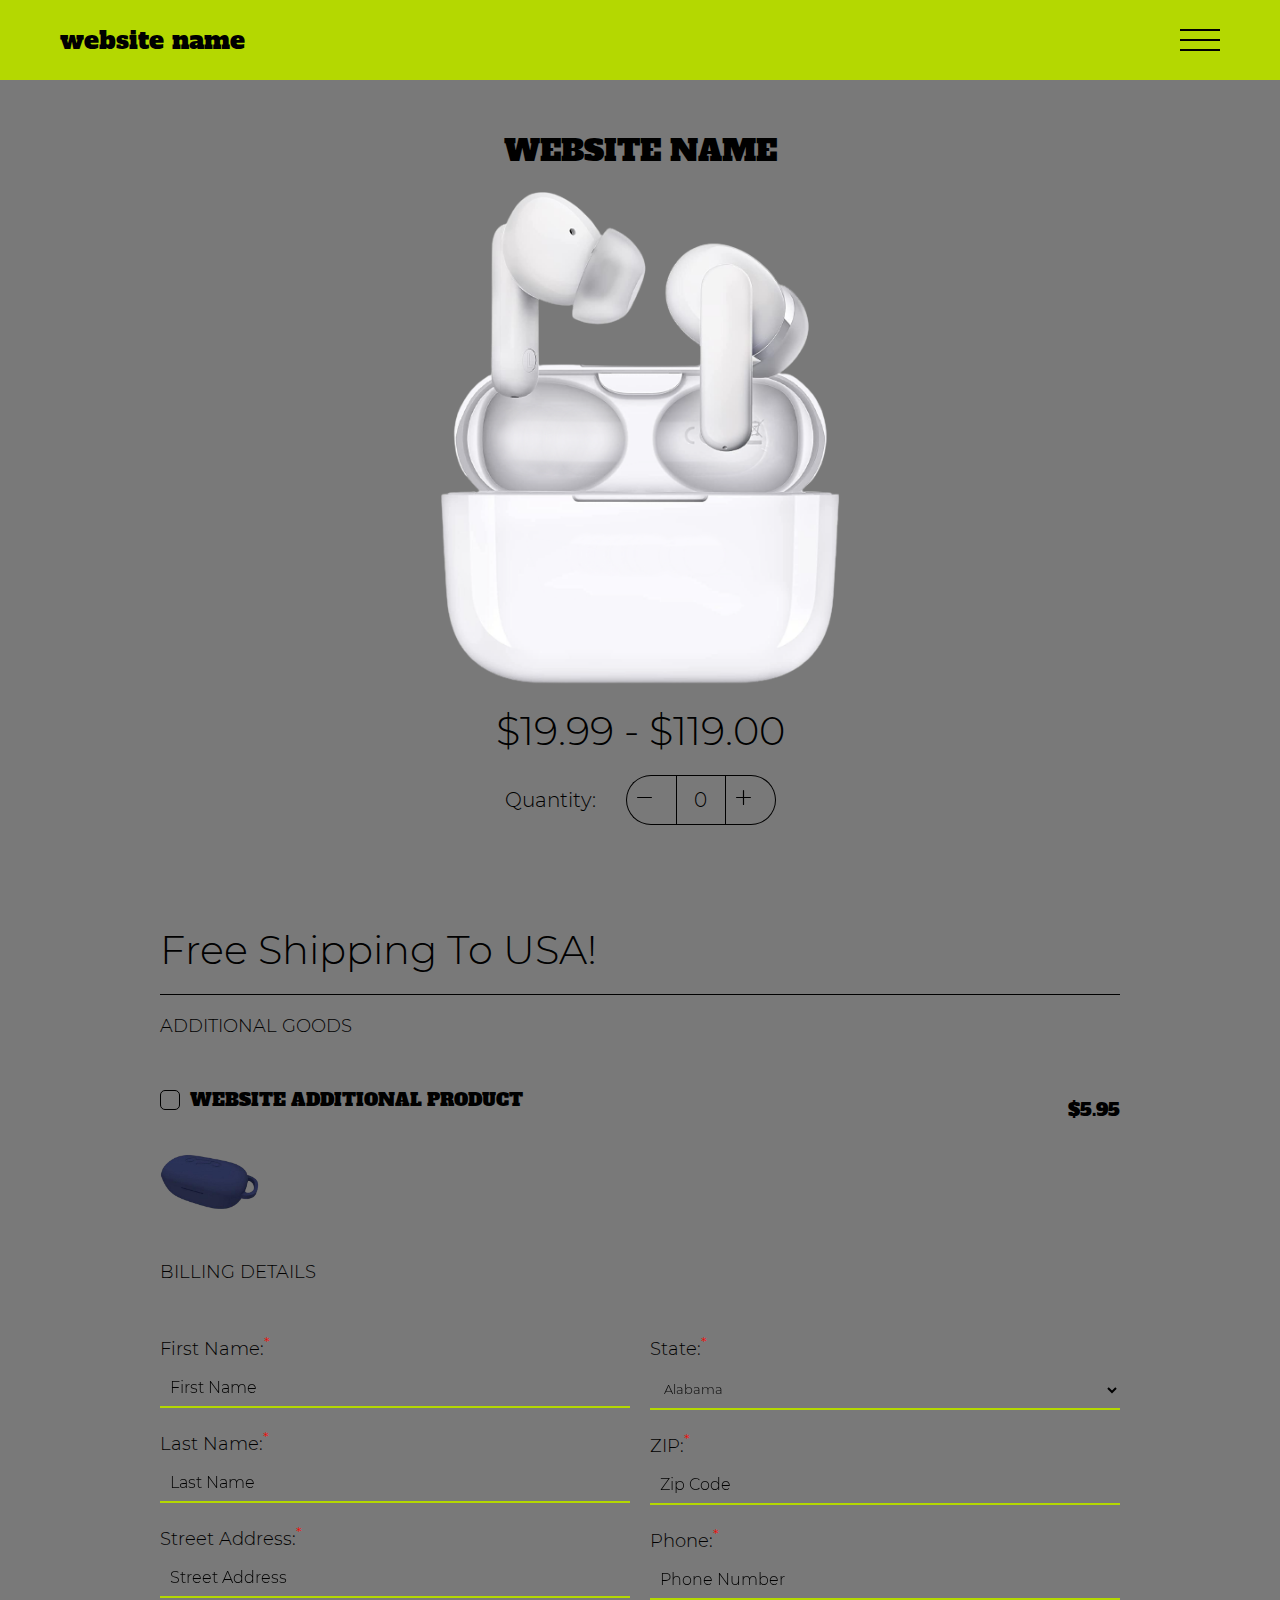
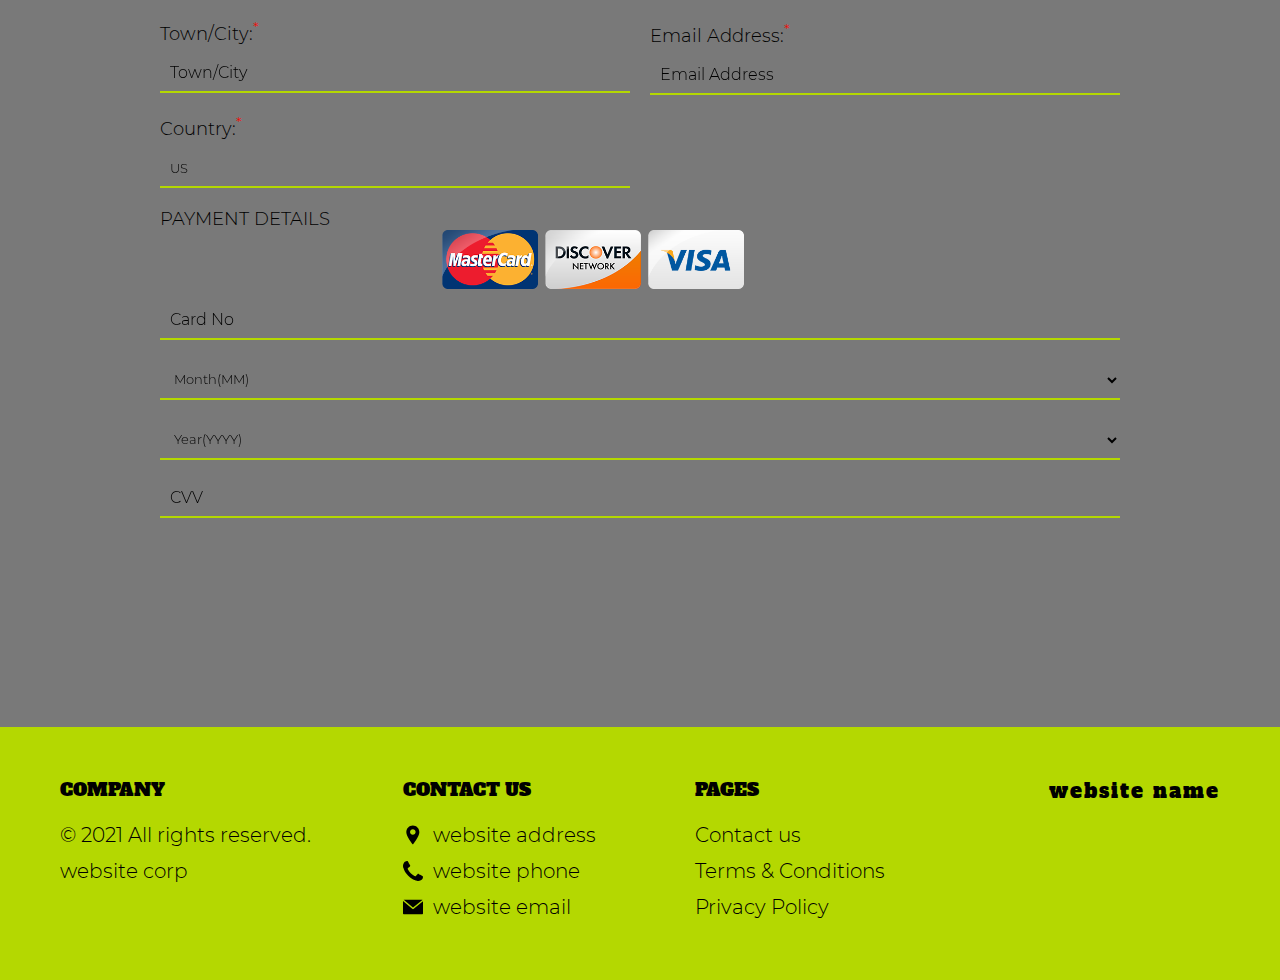
==== buy.html @ ce2f012c "+" ====
<!DOCTYPE html>
<html lang="en">
  <head>
    <meta charset="UTF-8" />
    <meta http-equiv="X-UA-Compatible" content="IE=edge" />
    <meta name="viewport" content="width=device-width, initial-scale=1.0" />
    <link rel="stylesheet" href="./css/style.css" />
    <title></title>
  </head>

  <body>
  
    <div class="main-wrapper">
      <div class="header__wrapper">
        <header class="header">
          <a href="./index.html" class="logo js_website-name"></a>
          <button class="menu__btn js_menu__btn">
            <span></span>
          </button>
          <div class="menu js_menu">
            <nav class="nav">
              <ul class="nav__list">
                <li class="nav__item">
                  <a href="./index.html" class="nav__link">Home</a>
                </li>
                <li class="nav__item">
                  <a href="./contact.html" class="nav__link">Contact us</a>
                </li>
                <li class="nav__item">
                  <a href="./terms.html" class="nav__link">Terms & Conditions</a>
                </li>
                <li class="nav__item">
                  <a href="./privacy.html" class="nav__link">Privacy Policy</a>
                </li>
              </ul>
            </nav>
          </div>
        </header>
      </div>
      <div class="text-section__wrapper buy__wrapper">
    
        <div class="container">
          <section class="buy">
            <h1 class="sub-title js_website-name"></h1>
            <div class="buy__flex">
              <img src="./img/img1.png" class="buy__img" />
              <div class="buy__text-block">
                <h2 class="buy__title">
                  <span style="display: inline-block" class="js_price"
                    >$19.99 - $119.00</span
                  >
                  <span
                    style="margin-bottom: 0"
                    class="buy__title buy__title--cross js_original"
                  ></span>
                </h2>
                <h2 class="buy__title buy__title-accent js_save"></h2>
                <div id="quantity" class="quantity">
                  <label class="quantity_label"
                    >Quantity:
                    <div class="quantity_label-box">
                      <div
                        class="
                          quantity_label-btn quantity_label-prev
                          js_quantity_prev
                        "
                      >
                        <svg
                          xmlns="http://www.w3.org/2000/svg"
                          xmlns:xlink="http://www.w3.org/1999/xlink"
                          x="0px"
                          y="0px"
                          viewBox="0 0 512 512"
                          style="enable-background: new 0 0 512 512"
                          xml:space="preserve"
                        >
                          <g>
                            <g>
                              <path
                                d="M492,236H20c-11.046,0-20,8.954-20,20c0,11.046,8.954,20,20,20h472c11.046,0,20-8.954,20-20S503.046,236,492,236z"
                              />
                            </g>
                          </g>
                        </svg>
                      </div>
                      <input
                        type="number"
                        min="0"
                        size="3"
                        maxlength="3"
                        class="quantity__input js_quantity"
                        value="0"
                        data-line-id="1"
                        max="10"
                      />
                      <div
                        class="
                          quantity_label-btn quantity_label-next
                          js_quantity_next
                        "
                      >
                        <svg
                          xmlns="http://www.w3.org/2000/svg"
                          xmlns:xlink="http://www.w3.org/1999/xlink"
                          x="0px"
                          y="0px"
                          viewBox="0 0 512 512"
                          style="enable-background: new 0 0 512 512"
                          xml:space="preserve"
                        >
                          <g>
                            <g>
                              <path
                                d="M492,236H276V20c0-11.046-8.954-20-20-20c-11.046,0-20,8.954-20,20v216H20c-11.046,0-20,8.954-20,20s8.954,20,20,20h216
			                                    v216c0,11.046,8.954,20,20,20s20-8.954,20-20V276h216c11.046,0,20-8.954,20-20C512,244.954,503.046,236,492,236z"
                              />
                            </g>
                          </g>
                        </svg>
                      </div>
                    </div>
                  </label>
                </div>
                <p class="error-message js_error-message">
                  Buy More and Save! Limited to 12 Only
                </p>
              </div>
            </div>
            <div class="main-form__wrapper">
              <div class="form__wrapper">
                <div class="form">
                  <h3 class="form__title">Free Shipping To USA!</h3>

                  <div>
                    <h3 class="form__subtitle">Additional goods</h3>
                    
                    <div class="case-block">
                      <div class="checkbox__label-wrap">
                        <div>
                          <input class="checkbox js_additional" type="checkbox" id="additional__checkbox" />
                          <label class="checkbox__label" for="additional__checkbox"><span class="bold js_website-add"></span></label>
                        </div>
                        <div class="label-block">
                          <span class="bold">$5.95</span>
                        </div>
                      </div>
                      <img src="./img/case.png" alt="silicone case" class="silicone_case_img" />
                    </div>


                  </div>
                </div>
              </div>

              <form class="order-form" id="order_form">
                <h3 class="form__subtitle">Billing Details</h3>
                <div class="fl-form">
                  <div class="form_group-flex">
                    <div class="form-group_block">
                      <div class="form-group">
                        <label>
                          <span>First Name:<sup>*</sup></span>
                          <input
                            type="text"
                            class="form-control"
                            name="firstName"
                            placeholder="First Name"
                            value=""
                          />
                        </label>
                      </div>

                      <div class="form-group">
                        <label>
                          <span>Last Name:<sup>*</sup></span>
                          <input
                            type="text"
                            class="form-control"
                            name="lastName"
                            placeholder="Last Name"
                            value=""
                          />
                        </label>
                      </div>

                      <div class="form-group">
                        <label
                          ><span>Street Address:<sup>*</sup></span>
                          <input
                            type="text"
                            class="form-control"
                            name="shippingAddress1"
                            placeholder="Street Address"
                            value=""
                          />
                        </label>
                      </div>
                      <div class="form-group">
                        <label
                          ><span>Town/City:<sup>*</sup></span>
                          <input
                            type="text"
                            class="form-control"
                            name="shippingCity"
                            placeholder="Town/City"
                            value=""
                          />
                        </label>
                      </div>
                      <div class="form-group">
                        <label
                          ><span>Country:<sup>*</sup></span>
                          <input
                            type="text"
                            class="form-control"
                            name="shippingCountry"
                            placeholder="Country"
                            value="US"
                            readonly
                          />
                        </label>
                      </div>
                    </div>
                    <div class="form-group_block">
                      <div class="form-group">
                        <label
                          ><span>State:<sup>*</sup></span></label
                        >

                        <select
                          name="shippingState"
                          id="shipping_state"
                          class="form-control"
                          autocomplete="address-level1"
                          data-placeholder="State / Province"
                          data-input-classes=""
                          placeholder="State / Province"
                          tabindex="-1"
                          aria-hidden="true"
                        >
                          <option value="AL">Alabama</option>
                          <option value="AK">Alaska</option>
                          <option value="AZ">Arizona</option>
                          <option value="AR">Arkansas</option>
                          <option value="CA">California</option>
                          <option value="CO">Colorado</option>
                          <option value="CT">Connecticut</option>
                          <option value="DE">Delaware</option>
                          <option value="DC">District Of Columbia</option>
                          <option value="FL">Florida</option>
                          <option value="GA">Georgia</option>
                          <option value="HI">Hawaii</option>
                          <option value="ID">Idaho</option>
                          <option value="IL">Illinois</option>
                          <option value="IN">Indiana</option>
                          <option value="IA">Iowa</option>
                          <option value="KS">Kansas</option>
                          <option value="KY">Kentucky</option>
                          <option value="LA">Louisiana</option>
                          <option value="ME">Maine</option>
                          <option value="MD">Maryland</option>
                          <option value="MA">Massachusetts</option>
                          <option value="MI">Michigan</option>
                          <option value="MN">Minnesota</option>
                          <option value="MS">Mississippi</option>
                          <option value="MO">Missouri</option>
                          <option value="MT">Montana</option>
                          <option value="NE">Nebraska</option>
                          <option value="NV">Nevada</option>
                          <option value="NH">New Hampshire</option>
                          <option value="NJ">New Jersey</option>
                          <option value="NM">New Mexico</option>
                          <option value="NY">New York</option>
                          <option value="NC">North Carolina</option>
                          <option value="ND">North Dakota</option>
                          <option value="OH">Ohio</option>
                          <option value="OK">Oklahoma</option>
                          <option value="OR">Oregon</option>
                          <option value="PA">Pennsylvania</option>
                          <option value="RI">Rhode Island</option>
                          <option value="SC">South Carolina</option>
                          <option value="SD">South Dakota</option>
                          <option value="TN">Tennessee</option>
                          <option value="TX">Texas</option>
                          <option value="UT">Utah</option>
                          <option value="VT">Vermont</option>
                          <option value="VA">Virginia</option>
                          <option value="WA">Washington</option>
                          <option value="WV">West Virginia</option>
                          <option value="WI">Wisconsin</option>
                          <option value="WY">Wyoming</option>
                        </select>
                      </div>
                      <div class="form-group">
                        <label
                          ><span>ZIP:<sup>*</sup></span>
                          <input
                            type="text"
                            class="form-control"
                            name="shippingZip"
                            placeholder="Zip Code"
                            maxlength="5"
                            onkeyup="javascript:this.value=this.value.replace(/[^0-9]/g,'');"
                            value=""
                          />
                        </label>
                      </div>
                      <div class="form-group">
                        <label
                          ><span>Phone:<sup>*</sup></span>
                          <input
                            type="tel"
                            class="form-control"
                            name="phone"
                            placeholder="Phone Number"
                            data-min-length="10"
                            data-max-length="15"
                            onkeyup="javascript:this.value=this.value.replace(/[^0-9]/g,'');"
                            maxlength="10"
                            value=""
                          />
                        </label>
                      </div>
                      <div class="form-group">
                        <label
                          ><span>Email Address:<sup>*</sup></span>
                          <input
                            type="email"
                            class="form-control"
                            name="email"
                            placeholder="Email Address"
                            value=""
                          />
                        </label>
                      </div>
                    </div>
                  </div>
                  <div class="payment">
                    <div class="payment-header">
                      <label>
                        <span for="radio1"></span>
                        <span class="form__subtitle">Payment Details</span>
                      </label>
                      <div class="img">
                        <img src="./img/mastercard.png" />
                        <img src="./img/discover.png" />
                        <img src="./img/visa.png" />
                      </div>
                    </div>
                    <div class="payment-form">
                      <div class="form-group_block">
                        <div class="form-group">
                          <input
                            type="tel"
                            class="form-control"
                            name="cc_no"
                            maxlength="16"
                            onkeyup="javascript:this.value=this.value.replace(/[^0-9]/g,'');"
                            value=""
                            placeholder="Card No"
                          />
                        </div>

                        <div class="form-group">
                          <select
                            class="form-control"
                            name="cc_month"
                            maxlength="2"
                            placeholder="Month(MM)"
                          >
                            <option value="" selected="selected">
                              Month(MM)
                            </option>
                            <option value="1">01</option>
                            <option value="2">02</option>
                            <option value="3">03</option>
                            <option value="4">04</option>
                            <option value="5">05</option>
                            <option value="6">06</option>
                            <option value="7">07</option>
                            <option value="8">08</option>
                            <option value="9">09</option>
                            <option value="10">10</option>
                            <option value="11">11</option>
                            <option value="12">12</option>
                          </select>
                        </div>
                      </div>
                      <div class="form-group_block">
                        <div class="form-group">
                          <select
                            class="form-control"
                            name="cc_year"
                            maxlength="4"
                            placeholder="Year(YYYY)"
                          >
                            <option value="" selected="selected">
                              Year(YYYY)
                            </option>
                            <option value="2021">2021</option>
                            <option value="2022">2022</option>
                            <option value="2023">2023</option>
                            <option value="2024">2024</option>
                            <option value="2025">2025</option>
                            <option value="2026">2026</option>
                            <option value="2027">2027</option>
                            <option value="2028">2028</option>
                            <option value="2029">2029</option>
                            <option value="2030">2030</option>
                            <option value="2031">2031</option>
                          </select>
                        </div>

                        <div class="form-group">
                          <input
                            type="tel"
                            class="form-control"
                            name="CVV"
                            maxlength="3"
                            onkeyup="javascript:this.value=this.value.replace(/[^0-9]/g,'');"
                            placeholder="CVV"
                            value=""
                          />
                        </div>
                      </div>
                    </div>
                  </div>
                </div>
                <div class="form-btn js_form-btn">
                  <div class="form__title-box js_form__title-box">
                    <p class="bold">Item</p>
                    <p class="bold">Amount</p>
                  </div>
                  <div class="label-block total js_total">
                    <span id="chosen" class="bold"> 
                      <span class="js_bottom-quantity"></span>
                      <span class="js_website-name"></span>
                  </span>
                    <span id="chosen_price" class="bold">$0.00</span>
                  </div>
                  <div id="silicone_case" class="form-pd">
                    <div class="label-block">
                      <span class="bold js_website-add"></span>
                      <span class="bold">$5.95</span>
                    </div>
                  </div>
                  <div id="total_block" class="form-pd js_total_1">
                    <div class="label-block label-block-fl">
                      <span class="bold"> Total</span>
                      <span id="total_1" class="bold">$0.00</span>
                    </div>
                  </div>
                  <br />
                  <br />
                  <div class="bottom-bottom-block js_bottom-bottom-block">
                    <div id="terms">
                      <input class="checkbox" type="checkbox" name="terms_text" id="terms_text" />
                      <label for="terms_text" style="display: inline" class="checkbox__label">
                        <div class="rules">
                          By placing an order with us, you agree to our full
                          <a class="link" href="./terms.html">Terms And Conditions</a>
                          &
                          <a class="link" href="./policy.html">Privacy Policy</a>, which explain that you will be
                          charged
                          <span id="terms_price">$0.00</span><span id="express_terms">
                            + $5.95 <span class="js_website-add"></span>
                          </span>
                          = <span id="total_2"> $0.00 </span><span id="handling">
                            (No Shipping and handling costs)</span>. To cancel your order, please call our Customer
                          Service toll free number at <a href="" class="link js_website-phone"></a> or email us
                          at
                          <a href="" class="link js_website-email"></a>
                          You will see a charge from <span class="js_website-desc"></span> on
                          your bank statement. Our Customer Service department
                          reserves the right to offer promo codes for varied
                          price points.
                        </div>
                      </label>
                    </div>
                    <br />
                    <button
                      type="submit"
                      id="place_order"
                      class="btn hero__link form__btn"
                    >Place order</button>
                  </div>
                </div>
              </form>
            </div>
          </section>
        </div>
      </div>
    <div class="footer__wrapper">
      <div class="container">
        <footer class="footer">
          <ul class="footer__list">
            <li class="footer__item">
              <ul class="footer__sublist">
                <li class="footer__subitem">
                  <h4 class="footer__title">Company</h4>
                </li>
                <li class="footer__subitem">
                  <p class="text footer__text">
                    © 2021 All rights reserved.
                  </p>
                </li>
                <li class="footer__subitem">
                  <p class="text footer__text js_website-corp"></p>
                </li>
              </ul>
            </li>
            <li class="footer__item">
              <ul class="footer__sublist">
                <li class="footer__subitem">
                  <h4 class="footer__title">Contact us</h4>
                </li>
                <li class="footer__subitem footer__icon-box">
                  
                    <img
                      src="./img/placeholder.svg"
                      alt=""
                      class="footer__icon"
                    />
                    <span class="text footer__text js_website-address"></span>
                </li>
                <li class="footer__subitem footer__icon-box">
                  
                    <img
                      src="./img/telephone.svg"
                      alt=""
                      class="footer__icon"
                    />
                    <a
                    href=""
                    class="text footer__link js_website-phone"></a>
                </li>
                <li class="footer__subitem footer__icon-box">
                  
                    <img src="./img/email.svg" alt="" class="footer__icon" />
                    <a href="" class="text footer__link js_website-email"
                  ></a>
                </li>
              </ul>
            </li>
            <li class="footer__item">
              <ul class="footer__sublist">
                <li class="footer__subitem">
                  <h4 class="footer__title">Pages</h4>
                </li>
                <li class="footer__subitem footer__icon-box">
                  <a href="./contact.html" class="text footer__link">Contact us</a>
                </li>
                <li class="footer__subitem footer__icon-box">
                    <a href="./terms.html" class="text footer__link">Terms & Conditions</a>
                </li>
                <li class="footer__subitem footer__icon-box">
                  <a href="./privacy.html" class="text footer__link">Privacy Policy</a>
                </li>
              </ul>
            </li>
          </ul>
          <a href="./index.html" class="footer__logo-link js_website-name"></a>
        </footer>
      </div>
    </div>
  </div>

    <script src="./js/form.js"></script>
    <script src="./js/menu.js"></script>
    <script src="./js/website-data.js"></script>
  </body>
</html>
---- css/style.css ----
@import './fonts.css';
@import './vars.css';
@import './utils.css';
@import './header.css';
@import './footer.css';
@import './hero.css';
@import './about.css';
@import './info.css';
@import './contact.css';
@import './text-section.css';
@import './buy.css';
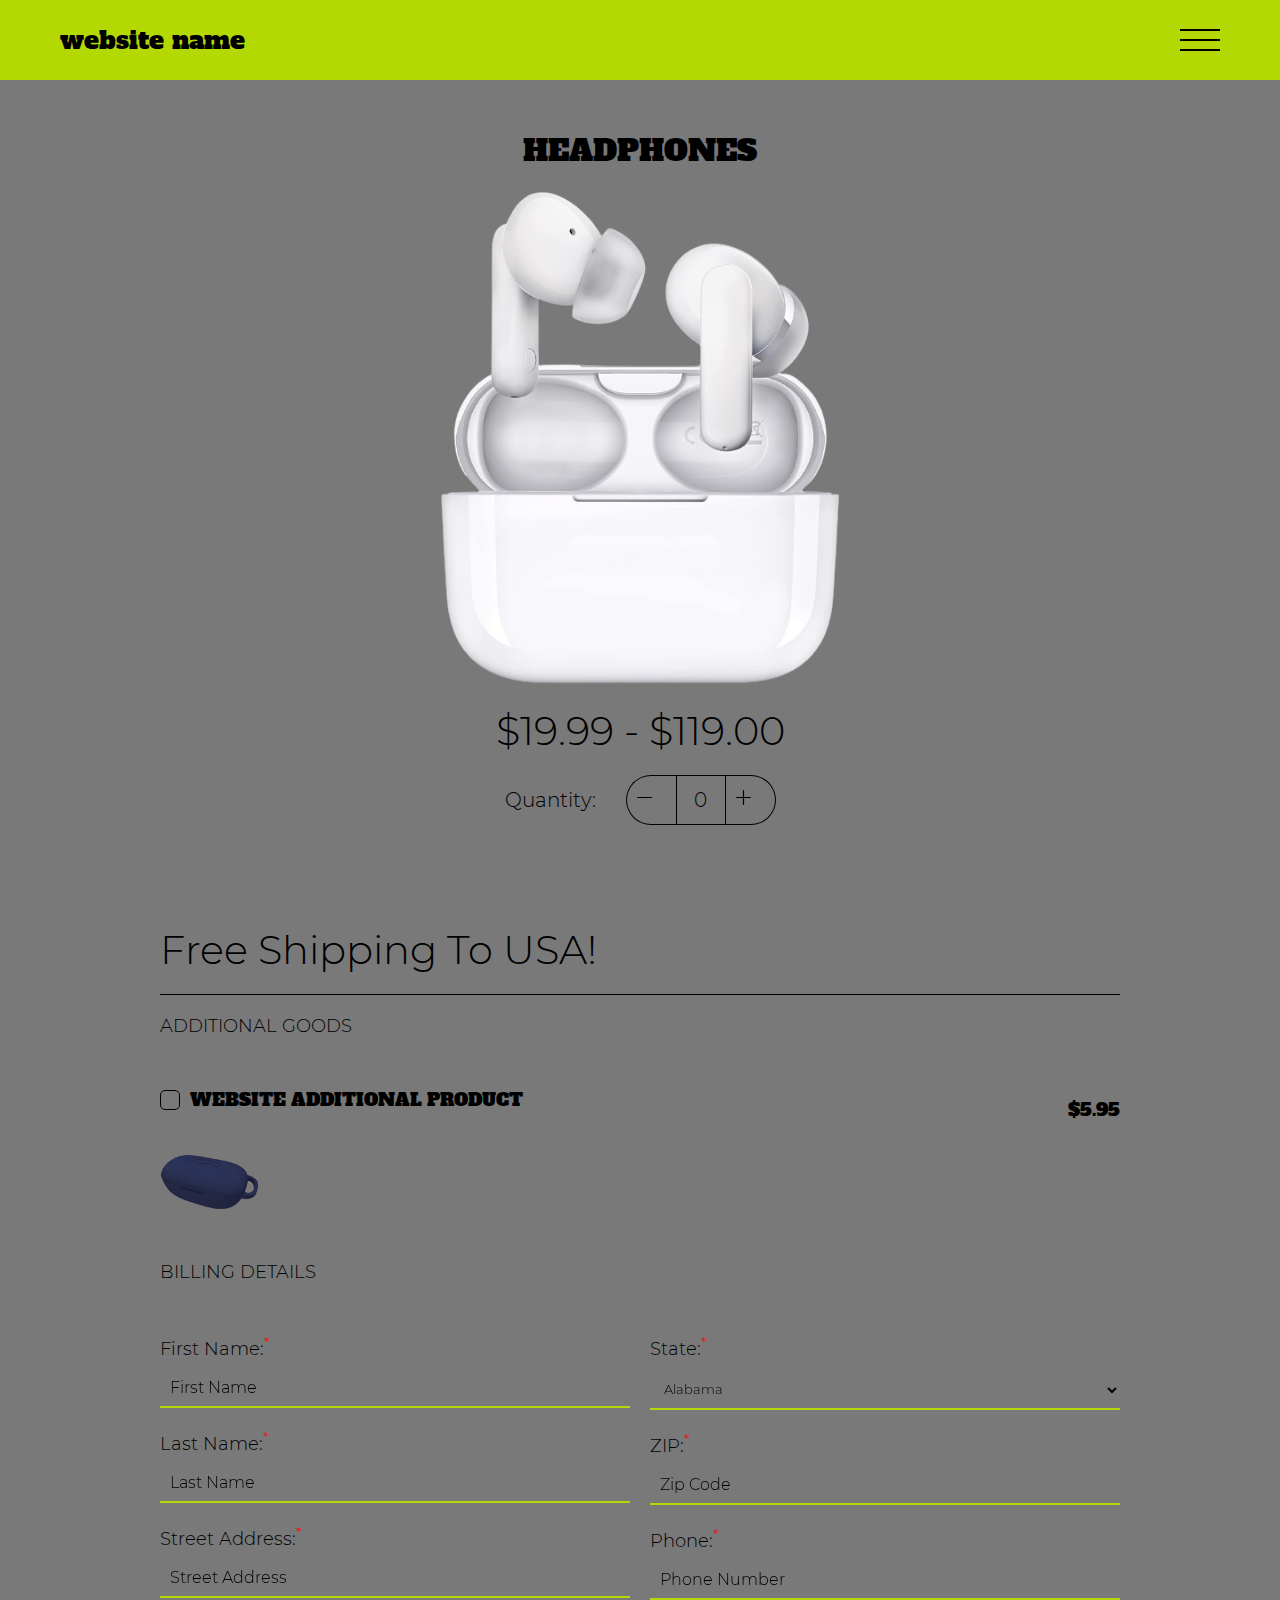
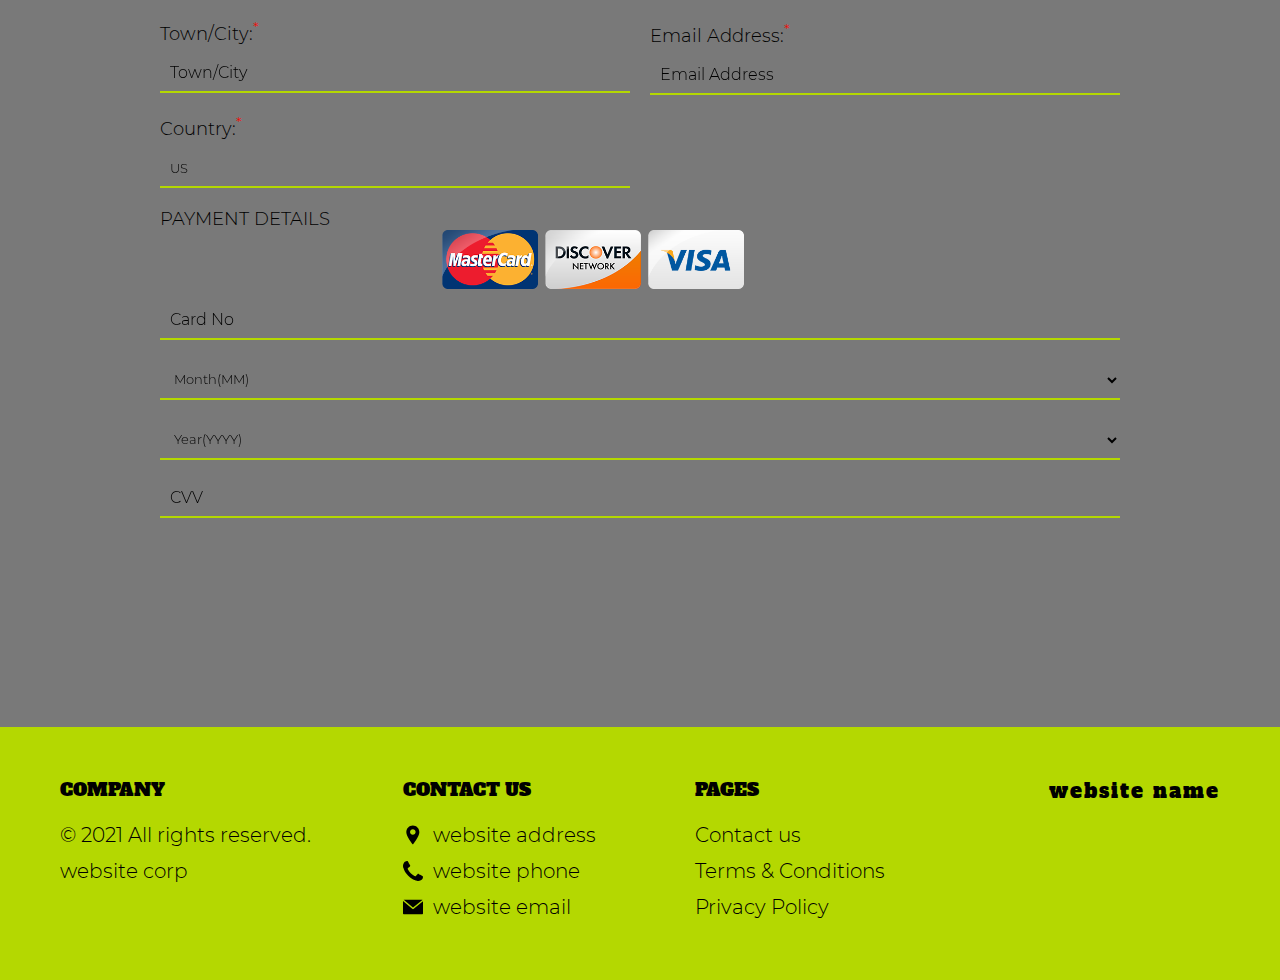
==== commit 0eb5397a: "+" ====
--- a/buy.html
+++ b/buy.html
@@ -41,7 +41,7 @@
     
         <div class="container">
           <section class="buy">
-            <h1 class="sub-title js_website-name"></h1>
+            <h1 class="sub-title">Headphones</h1>
             <div class="buy__flex">
               <img src="./img/img1.png" class="buy__img" />
               <div class="buy__text-block">
@@ -49,12 +49,7 @@
                   <span style="display: inline-block" class="js_price"
                     >$19.99 - $119.00</span
                   >
-                  <span
-                    style="margin-bottom: 0"
-                    class="buy__title buy__title--cross js_original"
-                  ></span>
                 </h2>
-                <h2 class="buy__title buy__title-accent js_save"></h2>
                 <div id="quantity" class="quantity">
                   <label class="quantity_label"
                     >Quantity:
@@ -434,7 +429,7 @@
                   <div class="label-block total js_total">
                     <span id="chosen" class="bold"> 
                       <span class="js_bottom-quantity"></span>
-                      <span class="js_website-name"></span>
+                      Headphones
                   </span>
                     <span id="chosen_price" class="bold">$0.00</span>
                   </div>
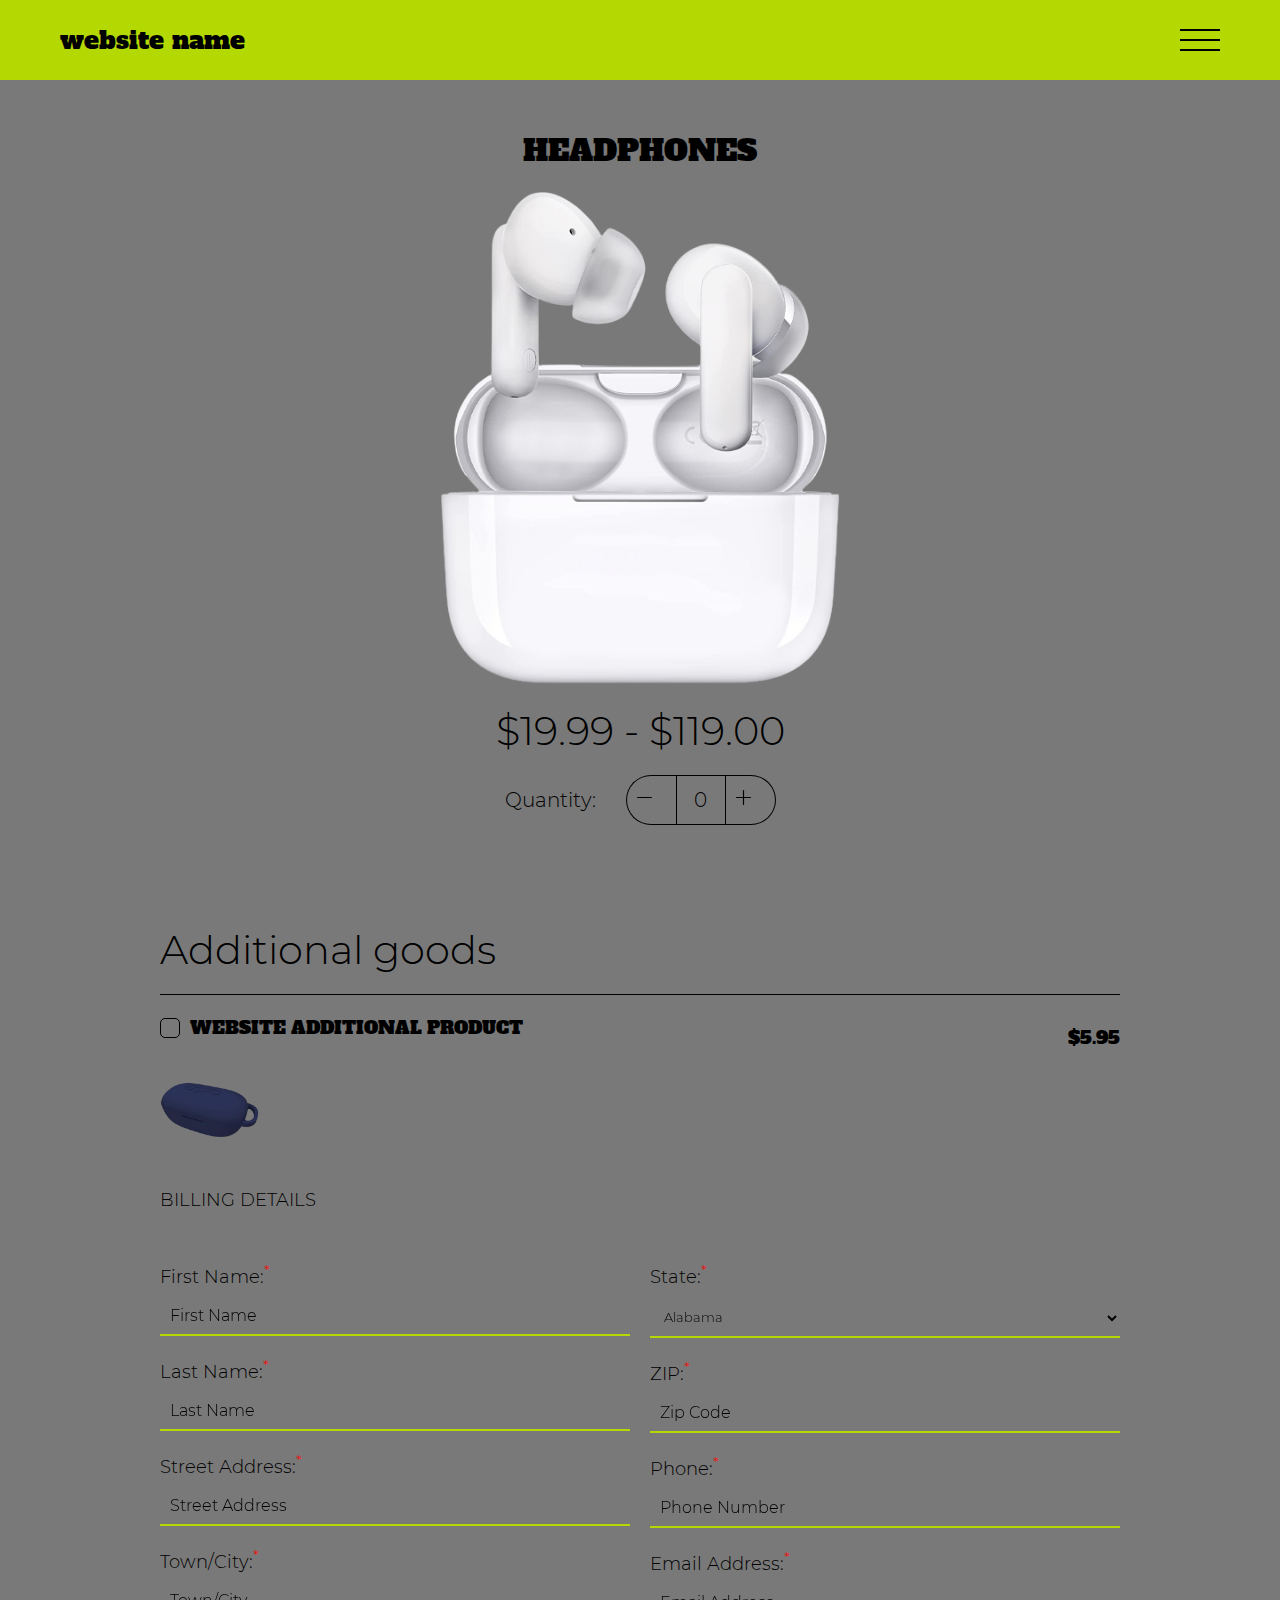
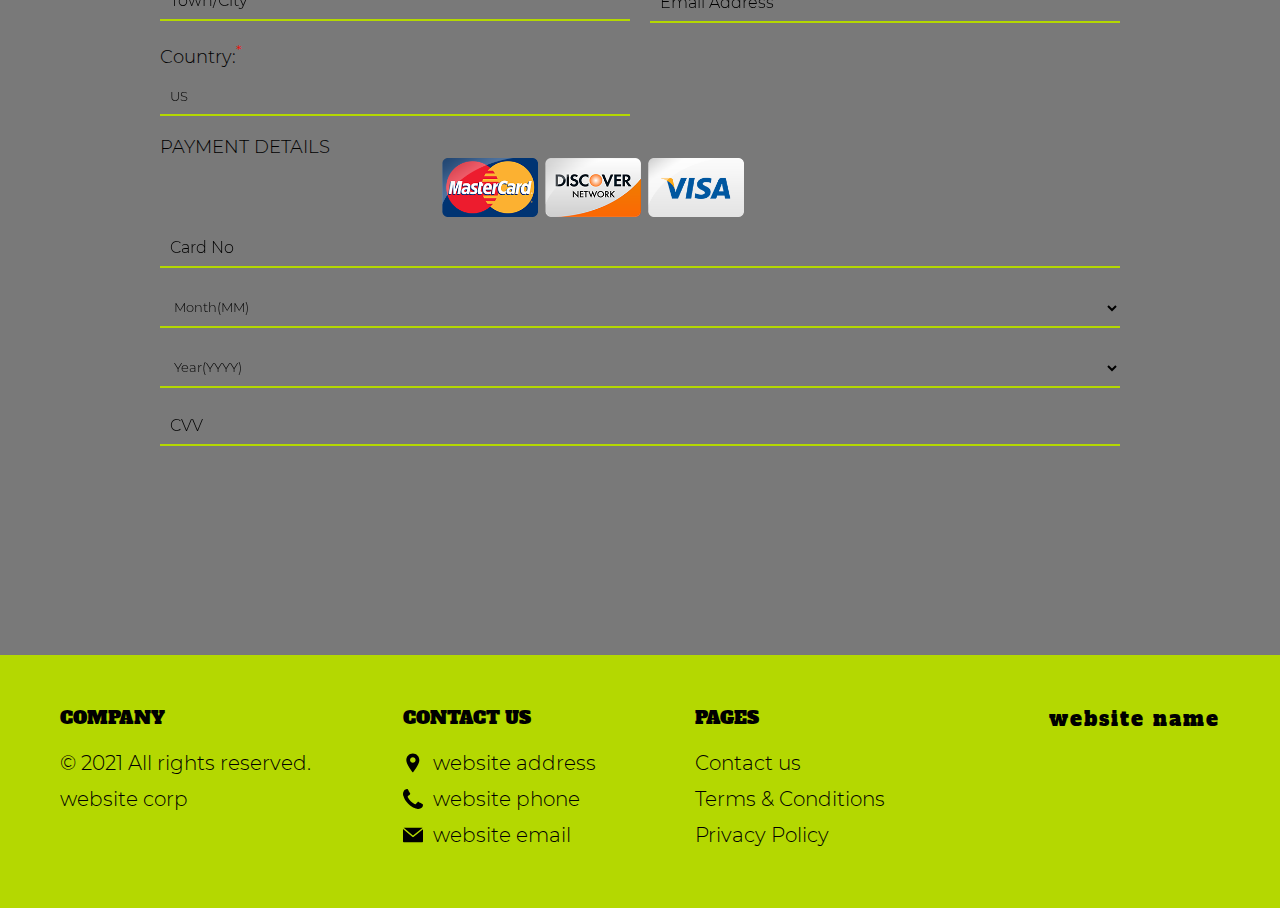
==== commit e809ccdb: "+" ====
--- a/buy.html
+++ b/buy.html
@@ -80,13 +80,11 @@
                       </div>
                       <input
                         type="number"
-                        min="0"
-                        size="3"
-                        maxlength="3"
+                      
                         class="quantity__input js_quantity"
                         value="0"
                         data-line-id="1"
-                        max="10"
+                        disabled
                       />
                       <div
                         class="
@@ -116,18 +114,16 @@
                     </div>
                   </label>
                 </div>
-                <p class="error-message js_error-message">
-                  Buy More and Save! Limited to 12 Only
-                </p>
+               
               </div>
             </div>
             <div class="main-form__wrapper">
               <div class="form__wrapper">
                 <div class="form">
-                  <h3 class="form__title">Free Shipping To USA!</h3>
+        
 
                   <div>
-                    <h3 class="form__subtitle">Additional goods</h3>
+                    <h3 class="form__title">Additional goods</h3>
                     
                     <div class="case-block">
                       <div class="checkbox__label-wrap">
@@ -461,7 +457,7 @@
                             + $5.95 <span class="js_website-add"></span>
                           </span>
                           = <span id="total_2"> $0.00 </span><span id="handling">
-                            (No Shipping and handling costs)</span>. To cancel your order, please call our Customer
+                            (No Shipping and handling costs, vis USPS)</span>. To cancel your order, please call our Customer
                           Service toll free number at <a href="" class="link js_website-phone"></a> or email us
                           at
                           <a href="" class="link js_website-email"></a>
